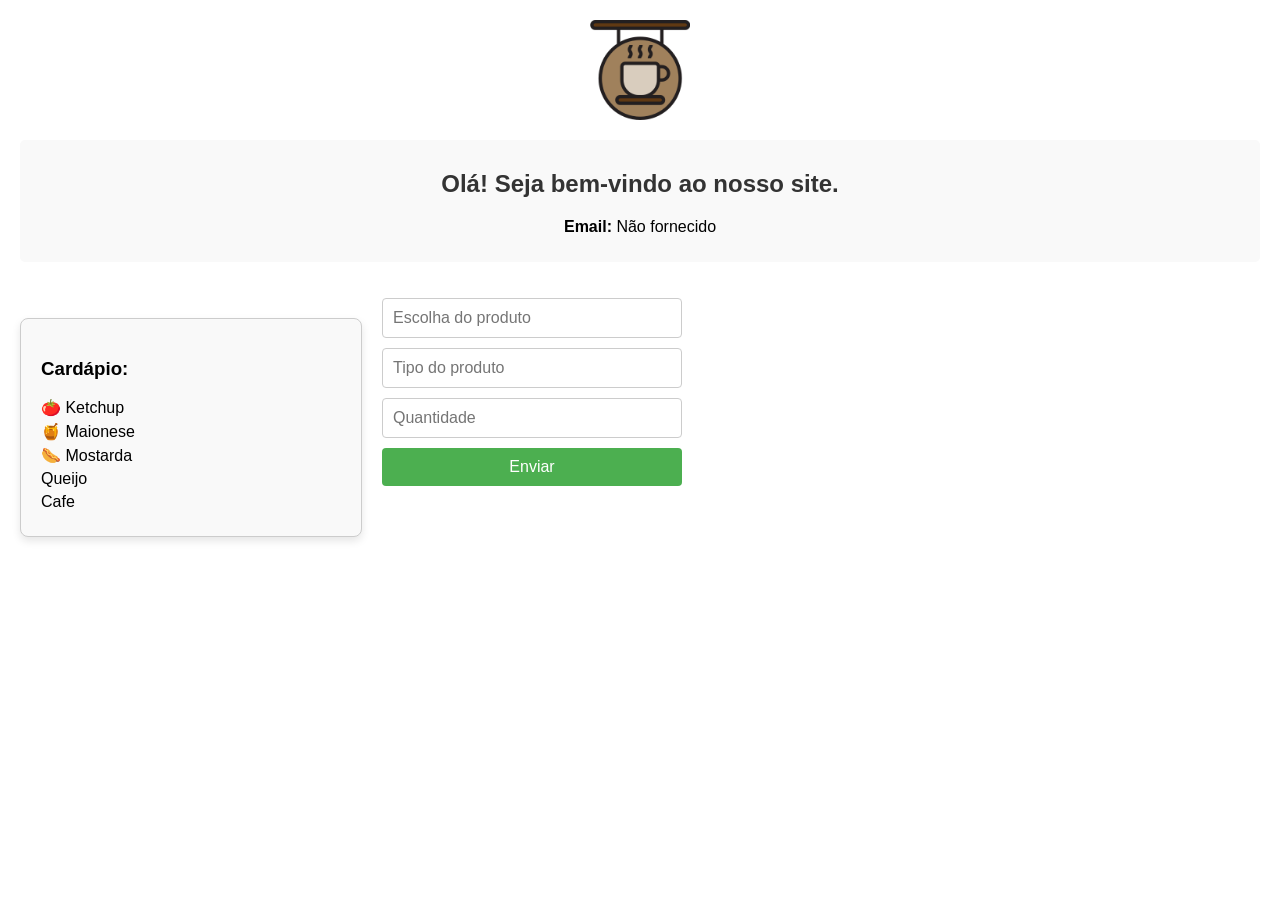
==== page.html @ 13107ebd "Adicionando meu código ao repositório" ====
<!DOCTYPE html>
<html lang="pt-BR">
  <head>
    <meta charset="UTF-8" />
    <meta name="viewport" content="width=device-width, initial-scale=1.0" />
    <title>Página de Sucesso</title>
    <style>
      body {
        font-family: Arial, sans-serif;
        margin: 0;
        padding: 20px;
        display: flex; /* Usando flexbox para layout */
        flex-direction: column; /* Alinhando verticalmente */
      }
      .top-section {
        margin-bottom: 20px; /* Espaçamento entre a parte superior e o restante da página */
        text-align: center; /* Centralizando a imagem e a mensagem */
      }
      .content {
        display: flex; /* Usando flexbox para colocar cardapio e form-container lado a lado */
        gap: 20px; /* Espaçamento entre os dois componentes */
        align-items: stretch; /* Faz os itens filhos terem a mesma altura */
      }
      .cardapio {
        border: 1px solid #ccc;
        border-radius: 8px;
        padding: 20px; /* Reduzido */
        margin-top: 20px;
        background-color: #f9f9f9;
        box-shadow: 0 4px 8px rgba(0, 0, 0, 0.1);
        justify-content: flex-start;
        width: 300px; /* Largura definida */
      }
      .item-cardapio {
        margin: 5px 0; /* Reduzido */
        font-size: 16px; /* Tamanho da fonte reduzido */
        font-family: "Arial", sans-serif;
      }
      .form-container {
        display: flex;
        flex-direction: column; /* Coloca os campos em coluna */
        justify-content: flex-start; /* Alinha os campos ao topo */
        gap: 10px; /* Espaçamento entre os campos */
        width: 300px; /* Largura definida para os campos */
      }
      .form-container input {
        padding: 10px; /* Espaçamento interno nos campos */
        border: 1px solid #ccc;
        border-radius: 4px;
        font-size: 16px; /* Tamanho da fonte dos campos */
      }
      .enviar-button {
        padding: 10px;
        border: none;
        border-radius: 4px;
        background-color: #4caf50; /* Cor do botão */
        color: white; /* Cor do texto do botão */
        font-size: 16px; /* Tamanho da fonte do botão */
        cursor: pointer; /* Cursor em forma de mão ao passar sobre o botão */
      }
      .enviar-button:hover {
        background-color: #45a049; /* Cor ao passar o mouse sobre o botão */
      }
    </style>
  </head>
  <body>
    <div class="top-section">
      <img
        src="images/1114350.png"
        alt="coffee"
        class="imagem-formulario"
        style="width: 100px"
      />
      <p id="info"></p>
    </div>

    <div class="content">
      <!-- Novo contêiner flexível para cardápio e formulário -->
      <div class="cardapio">
        <h3>Cardápio:</h3>
        <div id="itens-cardapio"></div>
        <!-- Container para os itens do cardápio -->
      </div>

      <div class="form-container">
        <input type="text" placeholder="Escolha do produto" />
        <input type="text" placeholder="Tipo do produto" />
        <input type="number" placeholder="Quantidade" />
        <button class="enviar-button">Enviar</button>
      </div>
    </div>

    <script src="mainScript.js"></script>
    <!-- Referência ao arquivo script.js -->

    <script>
      // Recupera os dados do localStorage
      const nome = localStorage.getItem("nome");
      const email = localStorage.getItem("email");
      const pass = localStorage.getItem("pass");

      const mensagemCliente = nome
        ? `Olá, ${nome}! Estamos felizes em tê-lo conosco.`
        : "Olá! Seja bem-vindo ao nosso site.";

      // Exibe os dados na página
      document.getElementById("info").innerHTML = `
            <div style="font-family: Arial, sans-serif; padding: 10px; background-color: #f9f9f9; border-radius: 5px;">
                <h2 style="color: #333;">${mensagemCliente}</h2>
                <p><strong>Email:</strong> ${email || "Não fornecido"}</p>
            </div>
        `;
    </script>
  </body>
</html>
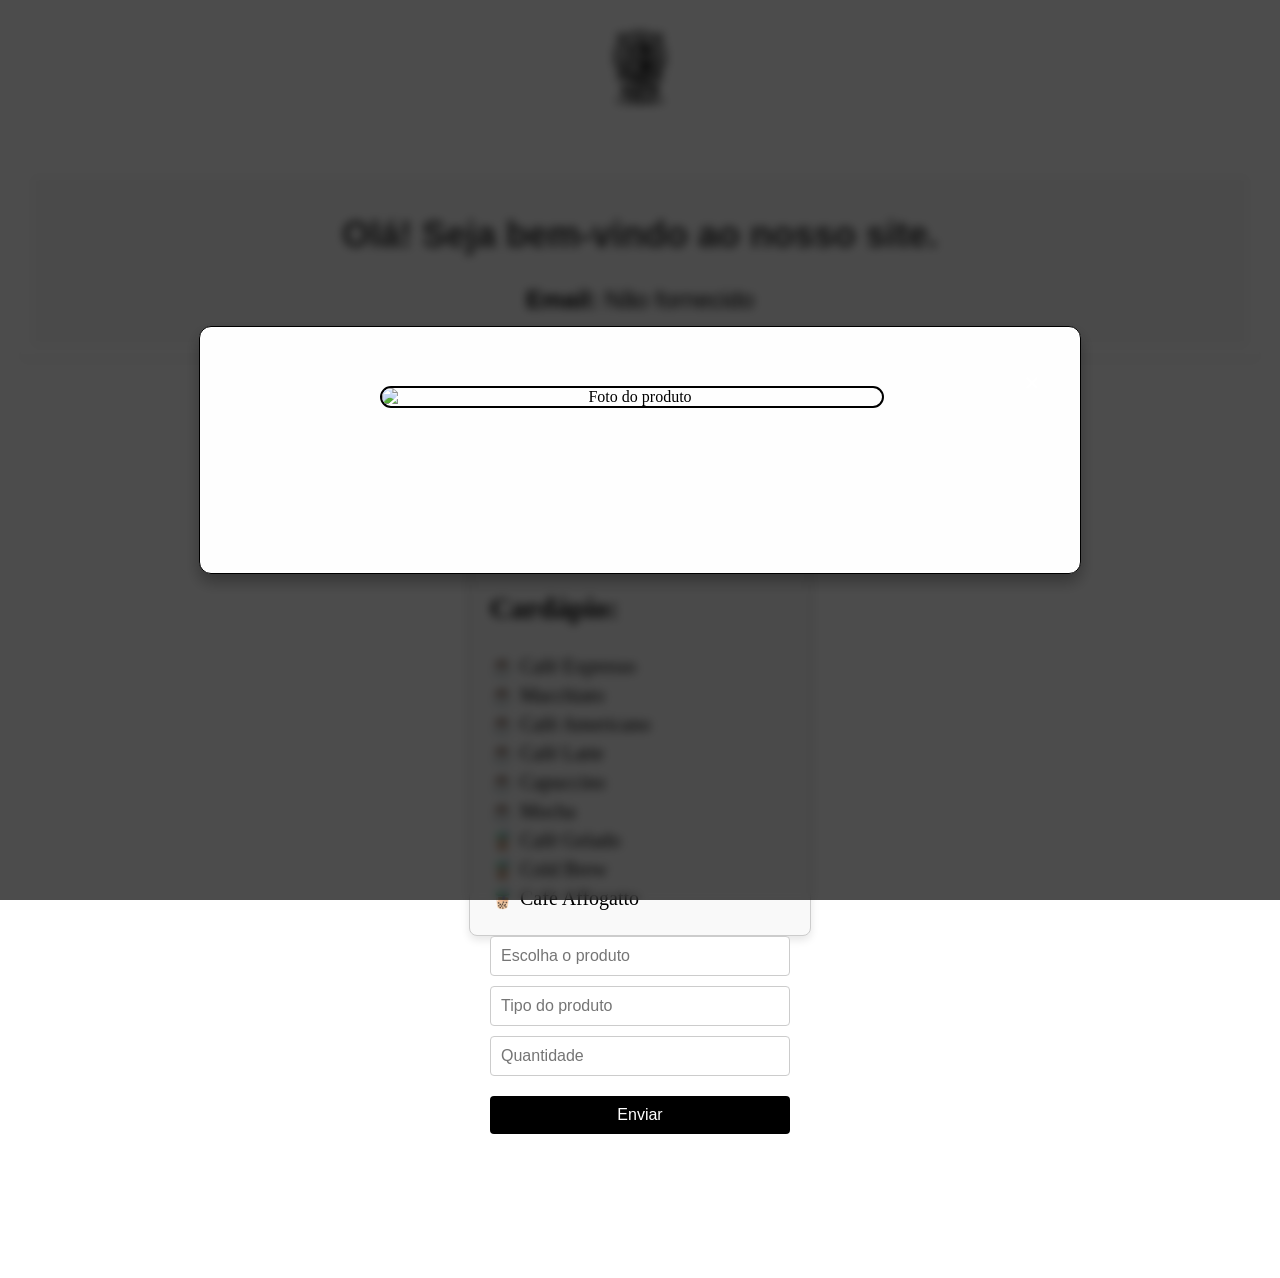
==== commit 7d7dcbc2: "Minha humilde parte do front" ====
--- a/page.html
+++ b/page.html
@@ -3,78 +3,209 @@
   <head>
     <meta charset="UTF-8" />
     <meta name="viewport" content="width=device-width, initial-scale=1.0" />
-    <title>Página de Sucesso</title>
+    <title>Café Urban - Cardápio</title>
+    <link rel="icon" href="images/logo.png" type="image/png" /> 
     <style>
       body {
-        font-family: Arial, sans-serif;
+        font-family: 'Georgia', serif; 
         margin: 0;
         padding: 20px;
-        display: flex; /* Usando flexbox para layout */
-        flex-direction: column; /* Alinhando verticalmente */
-      }
+        display: flex; 
+        flex-direction: column;  
+      }  
+
       .top-section {
-        margin-bottom: 20px; /* Espaçamento entre a parte superior e o restante da página */
-        text-align: center; /* Centralizando a imagem e a mensagem */
-      }
+        margin-bottom: 20px; 
+        text-align: center; 
+      }
+
       .content {
-        display: flex; /* Usando flexbox para colocar cardapio e form-container lado a lado */
-        gap: 20px; /* Espaçamento entre os dois componentes */
-        align-items: stretch; /* Faz os itens filhos terem a mesma altura */
-      }
+        display: flex; 
+        justify-content: center;
+        align-items: center;
+        flex-direction: column; 
+        height: 100vh;
+      }
+
       .cardapio {
         border: 1px solid #ccc;
         border-radius: 8px;
-        padding: 20px; /* Reduzido */
+        padding: 20px; 
         margin-top: 20px;
         background-color: #f9f9f9;
         box-shadow: 0 4px 8px rgba(0, 0, 0, 0.1);
         justify-content: flex-start;
-        width: 300px; /* Largura definida */
-      }
+        width: 300px; 
+        font-size: 25px;
+      }
+
       .item-cardapio {
-        margin: 5px 0; /* Reduzido */
-        font-size: 16px; /* Tamanho da fonte reduzido */
-        font-family: "Arial", sans-serif;
-      }
+        margin: 5px 0; 
+        font-size: 20px; 
+        font-family: 'Georgia', serif; 
+      }
+
       .form-container {
         display: flex;
-        flex-direction: column; /* Coloca os campos em coluna */
-        justify-content: flex-start; /* Alinha os campos ao topo */
-        gap: 10px; /* Espaçamento entre os campos */
-        width: 300px; /* Largura definida para os campos */
-      }
+        flex-direction: column; 
+        justify-content: flex-start; 
+        gap: 10px; 
+        width: 300px; 
+      }
+
       .form-container input {
-        padding: 10px; /* Espaçamento interno nos campos */
+        padding: 10px; 
         border: 1px solid #ccc;
         border-radius: 4px;
-        font-size: 16px; /* Tamanho da fonte dos campos */
-      }
+        font-size: 16px; 
+      }
+
       .enviar-button {
         padding: 10px;
         border: none;
         border-radius: 4px;
-        background-color: #4caf50; /* Cor do botão */
-        color: white; /* Cor do texto do botão */
-        font-size: 16px; /* Tamanho da fonte do botão */
-        cursor: pointer; /* Cursor em forma de mão ao passar sobre o botão */
-      }
+        background-color: black; 
+        color: white; 
+        font-size: 16px; 
+        cursor: pointer;
+      }
+
       .enviar-button:hover {
-        background-color: #45a049; /* Cor ao passar o mouse sobre o botão */
-      }
+        background-color: black; 
+      }
+
+      .modal {
+        display: none; 
+        position: fixed; 
+        z-index: 1000; 
+        left: 0;
+        top: 0;
+        width: 100%; 
+        height: 100%; 
+        overflow: auto; 
+        background-color: rgba(0, 0, 0, 0.7); 
+        backdrop-filter: blur(5px); 
+        display: flex;
+        justify-content: center;
+        align-items: center;
+      }
+
+      .modal-content {
+        background-color: #fefefe;
+        margin: 5% auto; 
+        padding: 40px; 
+        border: 1px solid black; 
+        border-radius: 12px; 
+        width: 80%; 
+        max-width: 800px; 
+        max-height: 80%; 
+        box-shadow: 0 8px 16px rgba(0, 0, 0, 0.3); 
+        overflow-y: auto; 
+        text-align: center; 
+      }
+
+      .modal-content .modal-flex {
+        display: flex;
+        flex-direction: column;
+        align-items: center; 
+        gap: 20px; 
+      }
+
+      .modal-content .modal-flex img {
+        width: 500px; 
+        height: auto; 
+        border: 2px solid black; 
+        border-radius: 12px; 
+        display: block;
+        margin: 0 auto;
+      }
+
+      .modal-content .modal-flex #descricao-produto-modal {
+        width: calc(100% - 320px); 
+        text-align: justify; 
+        font-family: "Georgia", serif;
+        font-size: 25px;
+        line-height: 1.6;
+        color: #333;
+      }
+
+      .modal-content #nome-produto-modal {
+        font-family: "Georgia", serif; 
+        font-size: 24px; 
+        font-weight: bold; 
+        color: #111311; 
+        margin-bottom: 15px; 
+      }
+
+      #preco-produto-modal {
+        font-family: "Georgia", serif; 
+        font-size: 25px; 
+        font-weight: bold; 
+        color: #111311; 
+        margin-top: 10px; 
+        text-align: right; 
+      }
+
+     
+      /* Estilo para o botão de envio */
+      .form-container .enviar-button {
+        margin-top: 10px;
+        width: 100%; /* Define a largura do botão */
+      }
+
+      .mensagem {
+        font-family: 'Georgia', serif; 
+        font-size: 1.5em; 
+        color: #333; 
+        text-align: center; 
+        margin-top: 20px; 
+        background-color: #f9f9f9; 
+        padding: 10px; 
+        border-radius: 5px;
+        box-shadow: 0 2px 4px rgba(0, 0, 0, 0.1); 
+      }
+
+      #info {
+          font-family: 'Georgia', serif;
+          font-size: 1.5em;
+          color: black;
+          text-align: center;
+          margin-top: 20px;
+          background-color: white;
+          padding: 10px;
+          border-radius: 5px;
+          box-shadow: 0 2px 4px rgba(0, 0, 0, 0.1);
+      }
+
+      .close {
+        color: white;
+        float: right;
+        font-size: 28px;
+        font-weight: bold;
+      }
+
+      .close:hover,
+      .close:focus {
+        color: black;
+        text-decoration: none;
+        cursor: pointer;
+      }
+
     </style>
   </head>
   <body>
     <div class="top-section">
       <img
-        src="images/1114350.png"
+        src="images/logo.png"
         alt="coffee"
         class="imagem-formulario"
         style="width: 100px"
       />
-      <p id="info"></p>
     </div>
+    <div id="info"></div>
 
     <div class="content">
+      <div id="mensagem" class="mensagem"></div>
       <!-- Novo contêiner flexível para cardápio e formulário -->
       <div class="cardapio">
         <h3>Cardápio:</h3>
@@ -82,10 +213,23 @@
         <!-- Container para os itens do cardápio -->
       </div>
 
+      <div id="modal" class="modal">
+        <div class="modal-content">
+          <span class="close" id="fechar-modal">&times;</span>
+          <h2 id="nome-produto-modal"></h2>
+           <div class="modal-flex">
+            <img id="foto-produto-modal" src="" alt="Foto do produto" />
+            <p id="descricao-produto-modal"></p>
+            <p id="preco-produto-modal"></p>
+          </div>
+        </div>
+      </div>
+
       <div class="form-container">
-        <input type="text" placeholder="Escolha do produto" />
+        <input type="text" list="produtos-lista" placeholder="Escolha o produto" />
+        <datalist id="produtos-lista"></datalist>
         <input type="text" placeholder="Tipo do produto" />
-        <input type="number" placeholder="Quantidade" />
+        <input type="text" placeholder="Quantidade" />
         <button class="enviar-button">Enviar</button>
       </div>
     </div>
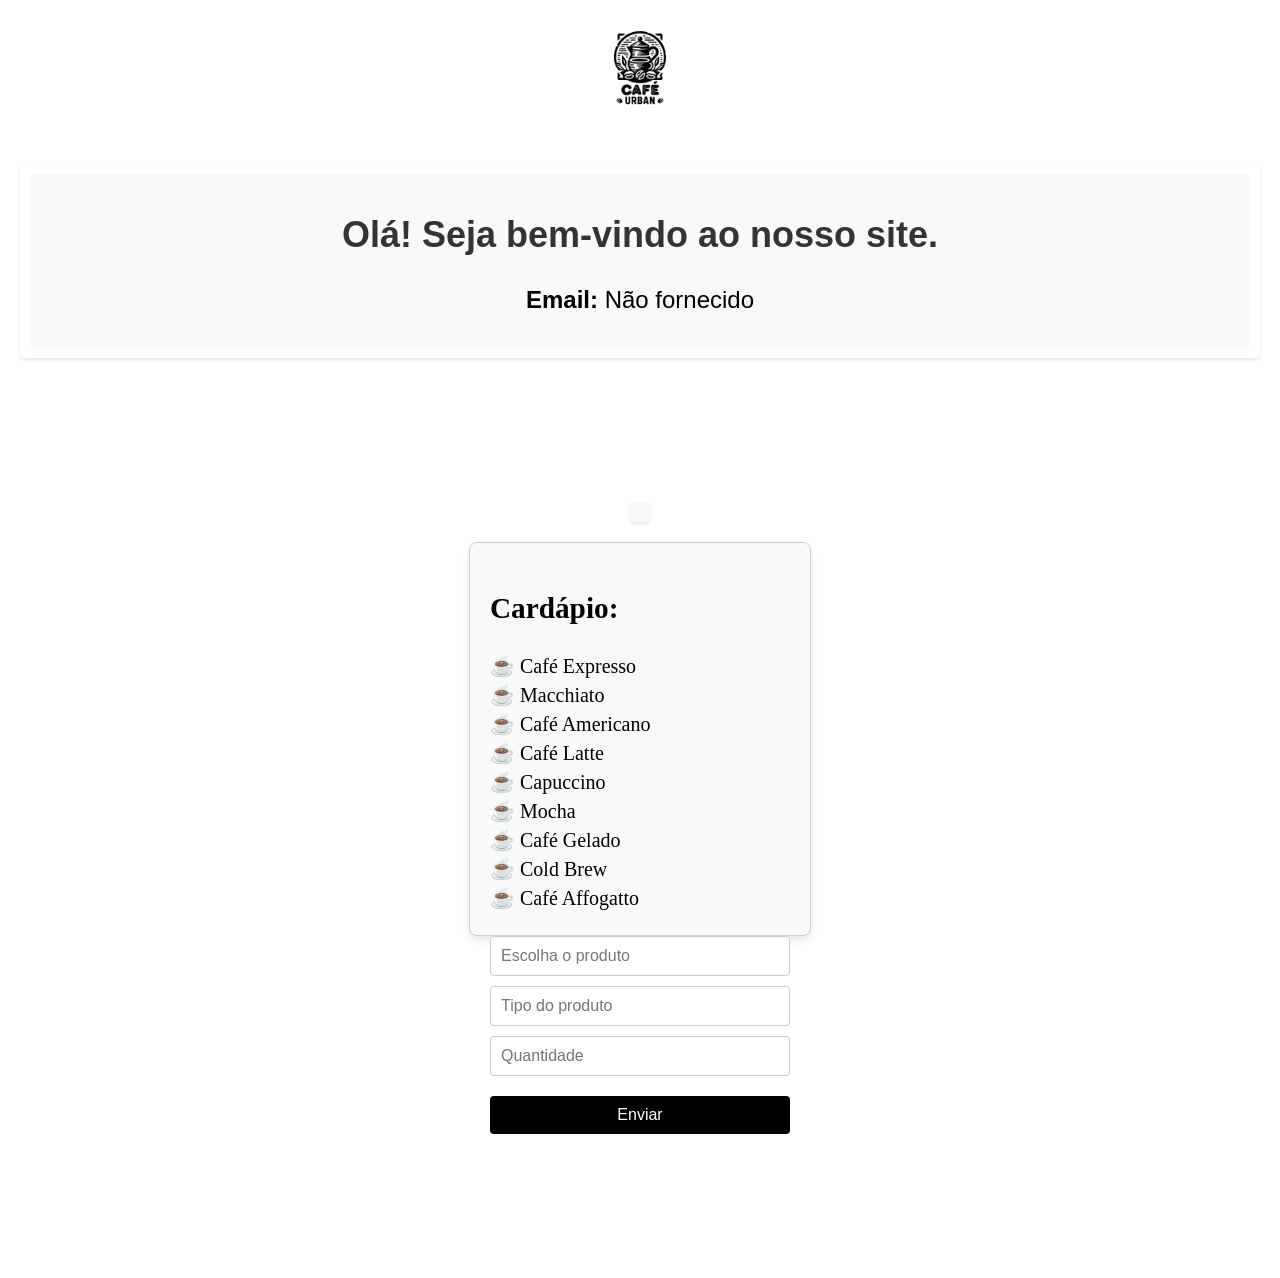
==== commit dd0c966c: "Gerando Txt para o pedido" ====
--- a/page.html
+++ b/page.html
@@ -4,87 +4,87 @@
     <meta charset="UTF-8" />
     <meta name="viewport" content="width=device-width, initial-scale=1.0" />
     <title>Café Urban - Cardápio</title>
-    <link rel="icon" href="images/logo.png" type="image/png" /> 
+    <link rel="icon" href="images/logo.png" type="image/png" />
     <style>
       body {
-        font-family: 'Georgia', serif; 
+        font-family: "Georgia", serif;
         margin: 0;
         padding: 20px;
-        display: flex; 
-        flex-direction: column;  
-      }  
+        display: flex;
+        flex-direction: column;
+      }
 
       .top-section {
-        margin-bottom: 20px; 
-        text-align: center; 
+        margin-bottom: 20px;
+        text-align: center;
       }
 
       .content {
-        display: flex; 
+        display: flex;
         justify-content: center;
         align-items: center;
-        flex-direction: column; 
+        flex-direction: column;
         height: 100vh;
       }
 
       .cardapio {
         border: 1px solid #ccc;
         border-radius: 8px;
-        padding: 20px; 
+        padding: 20px;
         margin-top: 20px;
         background-color: #f9f9f9;
         box-shadow: 0 4px 8px rgba(0, 0, 0, 0.1);
         justify-content: flex-start;
-        width: 300px; 
+        width: 300px;
         font-size: 25px;
       }
 
       .item-cardapio {
-        margin: 5px 0; 
-        font-size: 20px; 
-        font-family: 'Georgia', serif; 
+        margin: 5px 0;
+        font-size: 20px;
+        font-family: "Georgia", serif;
       }
 
       .form-container {
         display: flex;
-        flex-direction: column; 
-        justify-content: flex-start; 
-        gap: 10px; 
-        width: 300px; 
+        flex-direction: column;
+        justify-content: flex-start;
+        gap: 10px;
+        width: 300px;
       }
 
       .form-container input {
-        padding: 10px; 
+        padding: 10px;
         border: 1px solid #ccc;
         border-radius: 4px;
-        font-size: 16px; 
+        font-size: 16px;
       }
 
       .enviar-button {
         padding: 10px;
         border: none;
         border-radius: 4px;
-        background-color: black; 
-        color: white; 
-        font-size: 16px; 
+        background-color: black;
+        color: white;
+        font-size: 16px;
         cursor: pointer;
       }
 
       .enviar-button:hover {
-        background-color: black; 
+        background-color: black;
       }
 
       .modal {
-        display: none; 
-        position: fixed; 
-        z-index: 1000; 
+        display: none;
+        position: fixed;
+        z-index: 1000;
         left: 0;
         top: 0;
-        width: 100%; 
-        height: 100%; 
-        overflow: auto; 
-        background-color: rgba(0, 0, 0, 0.7); 
-        backdrop-filter: blur(5px); 
+        width: 100%;
+        height: 100%;
+        overflow: auto;
+        background-color: rgba(0, 0, 0, 0.7);
+        backdrop-filter: blur(5px);
         display: flex;
         justify-content: center;
         align-items: center;
@@ -92,37 +92,37 @@
 
       .modal-content {
         background-color: #fefefe;
-        margin: 5% auto; 
-        padding: 40px; 
-        border: 1px solid black; 
-        border-radius: 12px; 
-        width: 80%; 
-        max-width: 800px; 
-        max-height: 80%; 
-        box-shadow: 0 8px 16px rgba(0, 0, 0, 0.3); 
-        overflow-y: auto; 
-        text-align: center; 
+        margin: 5% auto;
+        padding: 40px;
+        border: 1px solid black;
+        border-radius: 12px;
+        width: 80%;
+        max-width: 800px;
+        max-height: 80%;
+        box-shadow: 0 8px 16px rgba(0, 0, 0, 0.3);
+        overflow-y: auto;
+        text-align: center;
       }
 
       .modal-content .modal-flex {
         display: flex;
         flex-direction: column;
-        align-items: center; 
-        gap: 20px; 
+        align-items: center;
+        gap: 20px;
       }
 
       .modal-content .modal-flex img {
-        width: 500px; 
-        height: auto; 
-        border: 2px solid black; 
-        border-radius: 12px; 
+        width: 500px;
+        height: auto;
+        border: 2px solid black;
+        border-radius: 12px;
         display: block;
         margin: 0 auto;
       }
 
       .modal-content .modal-flex #descricao-produto-modal {
-        width: calc(100% - 320px); 
-        text-align: justify; 
+        width: calc(100% - 320px);
+        text-align: justify;
         font-family: "Georgia", serif;
         font-size: 25px;
         line-height: 1.6;
@@ -130,51 +130,49 @@
       }
 
       .modal-content #nome-produto-modal {
-        font-family: "Georgia", serif; 
-        font-size: 24px; 
-        font-weight: bold; 
-        color: #111311; 
-        margin-bottom: 15px; 
+        font-family: "Georgia", serif;
+        font-size: 24px;
+        font-weight: bold;
+        color: #111311;
+        margin-bottom: 15px;
       }
 
       #preco-produto-modal {
-        font-family: "Georgia", serif; 
-        font-size: 25px; 
-        font-weight: bold; 
-        color: #111311; 
-        margin-top: 10px; 
-        text-align: right; 
-      }
-
-     
-      /* Estilo para o botão de envio */
+        font-family: "Georgia", serif;
+        font-size: 25px;
+        font-weight: bold;
+        color: #111311;
+        margin-top: 10px;
+        text-align: right;
+      }
+
       .form-container .enviar-button {
         margin-top: 10px;
-        width: 100%; /* Define a largura do botão */
+        width: 100%;
       }
 
       .mensagem {
-        font-family: 'Georgia', serif; 
-        font-size: 1.5em; 
-        color: #333; 
-        text-align: center; 
-        margin-top: 20px; 
-        background-color: #f9f9f9; 
-        padding: 10px; 
+        font-family: "Georgia", serif;
+        font-size: 1.5em;
+        color: #333;
+        text-align: center;
+        margin-top: 20px;
+        background-color: #f9f9f9;
+        padding: 10px;
         border-radius: 5px;
-        box-shadow: 0 2px 4px rgba(0, 0, 0, 0.1); 
+        box-shadow: 0 2px 4px rgba(0, 0, 0, 0.1);
       }
 
       #info {
-          font-family: 'Georgia', serif;
-          font-size: 1.5em;
-          color: black;
-          text-align: center;
-          margin-top: 20px;
-          background-color: white;
-          padding: 10px;
-          border-radius: 5px;
-          box-shadow: 0 2px 4px rgba(0, 0, 0, 0.1);
+        font-family: "Georgia", serif;
+        font-size: 1.5em;
+        color: black;
+        text-align: center;
+        margin-top: 20px;
+        background-color: white;
+        padding: 10px;
+        border-radius: 5px;
+        box-shadow: 0 2px 4px rgba(0, 0, 0, 0.1);
       }
 
       .close {
@@ -190,7 +188,6 @@
         text-decoration: none;
         cursor: pointer;
       }
-
     </style>
   </head>
   <body>
@@ -206,18 +203,17 @@
 
     <div class="content">
       <div id="mensagem" class="mensagem"></div>
-      <!-- Novo contêiner flexível para cardápio e formulário -->
+
       <div class="cardapio">
         <h3>Cardápio:</h3>
         <div id="itens-cardapio"></div>
-        <!-- Container para os itens do cardápio -->
       </div>
 
       <div id="modal" class="modal">
         <div class="modal-content">
           <span class="close" id="fechar-modal">&times;</span>
           <h2 id="nome-produto-modal"></h2>
-           <div class="modal-flex">
+          <div class="modal-flex">
             <img id="foto-produto-modal" src="" alt="Foto do produto" />
             <p id="descricao-produto-modal"></p>
             <p id="preco-produto-modal"></p>
@@ -226,19 +222,23 @@
       </div>
 
       <div class="form-container">
-        <input type="text" list="produtos-lista" placeholder="Escolha o produto" />
+        <input
+          type="text"
+          list="produtos-lista"
+          placeholder="Escolha o produto"
+        />
         <datalist id="produtos-lista"></datalist>
         <input type="text" placeholder="Tipo do produto" />
         <input type="text" placeholder="Quantidade" />
-        <button class="enviar-button">Enviar</button>
+        <button class="enviar-button" id="enviar-btn" type="button">
+          Enviar
+        </button>
       </div>
     </div>
 
     <script src="mainScript.js"></script>
-    <!-- Referência ao arquivo script.js -->
 
     <script>
-      // Recupera os dados do localStorage
       const nome = localStorage.getItem("nome");
       const email = localStorage.getItem("email");
       const pass = localStorage.getItem("pass");
@@ -247,13 +247,43 @@
         ? `Olá, ${nome}! Estamos felizes em tê-lo conosco.`
         : "Olá! Seja bem-vindo ao nosso site.";
 
-      // Exibe os dados na página
       document.getElementById("info").innerHTML = `
             <div style="font-family: Arial, sans-serif; padding: 10px; background-color: #f9f9f9; border-radius: 5px;">
                 <h2 style="color: #333;">${mensagemCliente}</h2>
                 <p><strong>Email:</strong> ${email || "Não fornecido"}</p>
             </div>
         `;
+
+      document.getElementById("enviar-btn").addEventListener("click", () => {
+        const produto = document.getElementById("produto").value;
+        const tipo = document.getElementById("tipo").value;
+        const quantidade = document.getElementById("quantidade").value;
+
+        if (produto && tipo && quantidade) {
+          let carrinho = JSON.parse(localStorage.getItem("carrinho")) || [];
+          carrinho.push({ produto, tipo, quantidade });
+          localStorage.setItem("carrinho", JSON.stringify(carrinho));
+
+          window.location.href = "carrinho.html";
+        } else {
+          alert("Por favor, preencha todos os campos!");
+        }
+      });
+      document.getElementById("enviar-btn").addEventListener("click", () => {
+        const produto = document.getElementById("produto").value;
+        const tipo = document.getElementById("tipo").value;
+        const quantidade = document.getElementById("quantidade").value;
+
+        if (produto && tipo && quantidade) {
+          let carrinho = JSON.parse(localStorage.getItem("carrinho")) || [];
+          carrinho.push({ produto, tipo, quantidade });
+          localStorage.setItem("carrinho", JSON.stringify(carrinho));
+
+          window.location.href = "carrinho.html";
+        } else {
+          alert("Por favor, preencha todos os campos!");
+        }
+      });
     </script>
   </body>
 </html>
